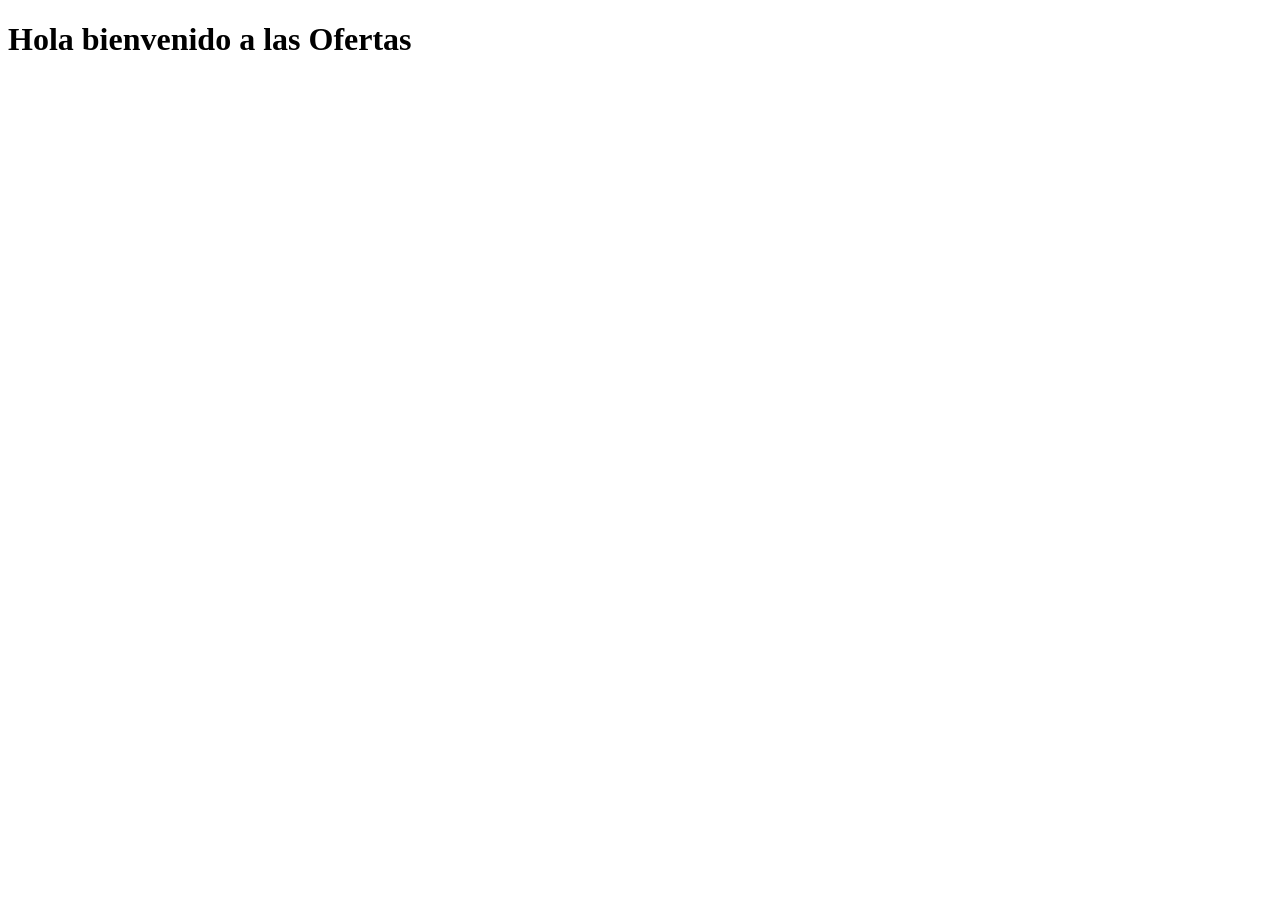
==== ofertas.html @ 45708718 "Es una nueva rama" ====
<!DOCTYPE html>
<html lang="en">
<head>
    <meta charset="UTF-8">
    <meta name="viewport" content="width=device-width, initial-scale=1.0">
    <title>Ofertas</title>
</head>
<body>
    <h1> Hola bienvenido a las Ofertas</h1>
</body>
</html>
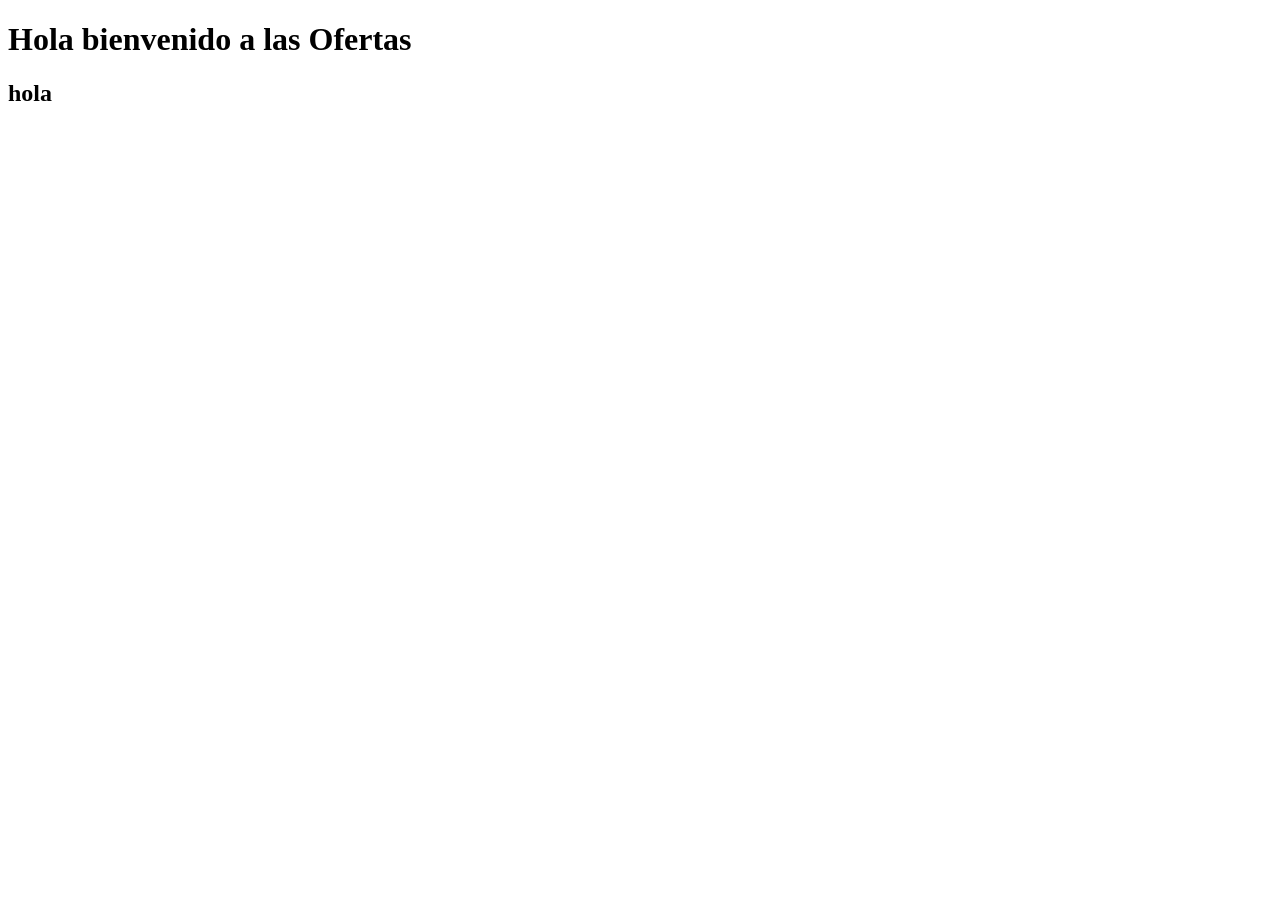
==== commit 5ef20764: "Holis, es una nueva actualización" ====
--- a/ofertas.html
+++ b/ofertas.html
@@ -7,5 +7,6 @@
 </head>
 <body>
     <h1> Hola bienvenido a las Ofertas</h1>
+    <h2>hola</h2>
 </body>
 </html>
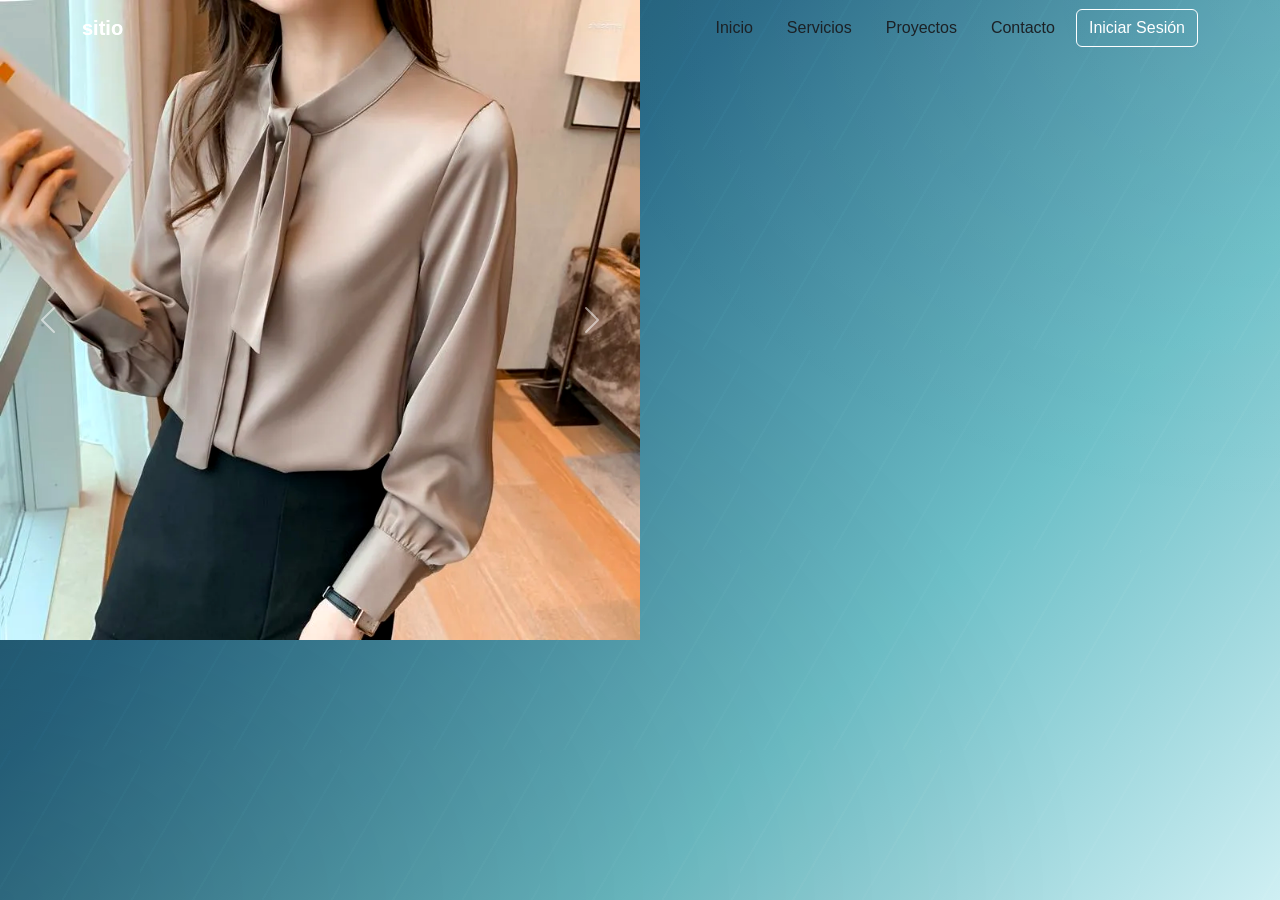
==== commit 7257c68d: "Es una nueva actualización :)" ====
--- a/ofertas.html
+++ b/ofertas.html
@@ -1,12 +1,65 @@
-<!DOCTYPE html>
+<!doctype html>
 <html lang="en">
-<head>
-    <meta charset="UTF-8">
-    <meta name="viewport" content="width=device-width, initial-scale=1.0">
+  <head>
+    <meta charset="utf-8">
+    <meta name="viewport" content="width=device-width, initial-scale=1">
     <title>Ofertas</title>
-</head>
-<body>
-    <h1> Hola bienvenido a las Ofertas</h1>
-    <h2>hola</h2>
+    <link href="https://cdn.jsdelivr.net/npm/bootstrap@5.3.8/dist/css/bootstrap.min.css" rel="stylesheet" integrity="sha384-sRIl4kxILFvY47J16cr9ZwB07vP4J8+LH7qKQnuqkuIAvNWLzeN8tE5YBujZqJLB" crossorigin="anonymous">
+    <link rel="stylesheet" href="styles.css">
+    <style>
+      /* Hace que el carrusel ocupe solo el 25% del alto de la ventana */
+      #carouselExampleAutoplaying {
+        width: 50%; /* 25% del alto del viewport */
+      }
+      #carouselExampleAutoplaying img {
+        object-fit: cover; /* Recorta la imagen sin deformarla */
+        height: 100%;
+      }
+    </style>
+  </head>
+  <body>
+    <nav class="navbar navbar-expand-lg navbar-dark bg-blur fixed-top">
+      <div class="container">
+        <a class="navbar-brand fw-bold" href="#"> sitio</a>
+
+        <button class="navbar-toggler" type="button" data-bs-toggle="collapse" data-bs-target="#navbarNav"
+          aria-controls="navbarNav" aria-expanded="false" aria-label="Toggle navigation">
+          <span class="navbar-toggler-icon"></span>
+        </button>
+
+        <div class="collapse navbar-collapse" id="navbarNav">
+          <ul class="navbar-nav ms-auto align-items-center">
+            <li class="nav-item"><a class="btn btn-nav me-2" href="index.html">Inicio</a></li>
+            <li class="nav-item"><a class="btn btn-nav me-2" href="#">Servicios</a></li>
+            <li class="nav-item"><a class="btn btn-nav me-2" href="#">Proyectos</a></li>
+            <li class="nav-item"><a class="btn btn-nav me-2" href="#">Contacto</a></li>
+            <li class="nav-item"><a class="btn btn-outline-light" href="#">Iniciar Sesión</a></li>
+          </ul>
+        </div>
+      </div>
+    </nav>
+        <script src="https://cdn.jsdelivr.net/npm/bootstrap@5.3.3/dist/js/bootstrap.bundle.min.js"></script>
+
+    <div id="carouselExampleAutoplaying" class="carousel slide" data-bs-ride="carousel">
+  <div class="carousel-inner">
+    <div class="carousel-item active">
+      <img src="imagenes/0bfbd2fc-078e-4e3b-8c40-f2c4dbb95ee1.jpg" class="d-block w-100" alt="img1">
+    </div>
+    <div class="carousel-item">
+      <img src="imagenes/8dab884d7b1276c97751ce369b6579ce7021bd66_original.jpeg" class="d-block w-100" alt="img2">
+    </div>
+    <div class="carousel-item">
+      <img src="imagenes/image.png" class="d-block w-100" alt="img3">
+    </div>
+  </div>
+  <button class="carousel-control-prev" type="button" data-bs-target="#carouselExampleAutoplaying" data-bs-slide="prev">
+    <span class="carousel-control-prev-icon" aria-hidden="true"></span>
+    <span class="visually-hidden">Previous</span>
+  </button>
+  <button class="carousel-control-next" type="button" data-bs-target="#carouselExampleAutoplaying" data-bs-slide="next">
+    <span class="carousel-control-next-icon" aria-hidden="true"></span>
+    <span class="visually-hidden">Next</span>
+  </button>
+</div>    
 </body>
-</html>+</html>
--- a/styles.css
+++ b/styles.css
@@ -0,0 +1,68 @@
+html, body {
+  height: 100%;
+  margin: 0;
+  padding: 0;
+}
+
+body {
+  /* Paleta base (tonos del fondo de referencia) */
+  --azul-oscuro: #0f3b4a;
+  --azul-medio: #2a6b88;
+  --azul-claro: #6ec0c8;
+  --celeste: #cfeff3;
+
+  /* Capas de fondo:
+     textura geométrica simulada
+     degradado de color
+     ruido sutil para textura */
+  background-image:
+    repeating-linear-gradient(
+      120deg,
+      rgba(255, 255, 255, 0.03) 0px,
+      rgba(255, 255, 255, 0.03) 2px,
+      transparent 2px,
+      transparent 60px
+    ),
+    linear-gradient(
+      135deg,
+      var(--azul-oscuro) 0%,
+      var(--azul-medio) 35%,
+      var(--azul-claro) 70%,
+      var(--celeste) 100%
+    ),
+    radial-gradient(circle at 20% 30%, rgba(255,255,255,0.05), transparent 60%),
+    radial-gradient(circle at 80% 70%, rgba(0,0,0,0.1), transparent 70%);
+  
+  background-blend-mode: overlay, normal, soft-light, normal;
+  background-size: 200px 200px, cover, cover, cover;
+  background-attachment: fixed;
+  background-position: center;
+
+  /* Sutil contraste y saturación */
+  filter: contrast(1.05) saturate(1.08);
+  color: #fff;
+  font-family: "Segoe UI", sans-serif;
+}
+
+/* Sombra suave en bordes */
+body::before {
+  content: "";
+  position: fixed;
+  inset: 0;
+  pointer-events: none;
+  background: radial-gradient(ellipse at top right, rgba(255,255,255,0.06), transparent 40%),
+              radial-gradient(ellipse at bottom left, rgba(0,0,0,0.15), transparent 60%);
+  mix-blend-mode: multiply;
+}
+
+/* Estilos de prueba */
+h1, p {
+  text-align: center;
+  text-shadow: 0 2px 4px rgba(0, 0, 0, 0.5);
+  margin-top: 100px;
+
+
+
+
+  
+}
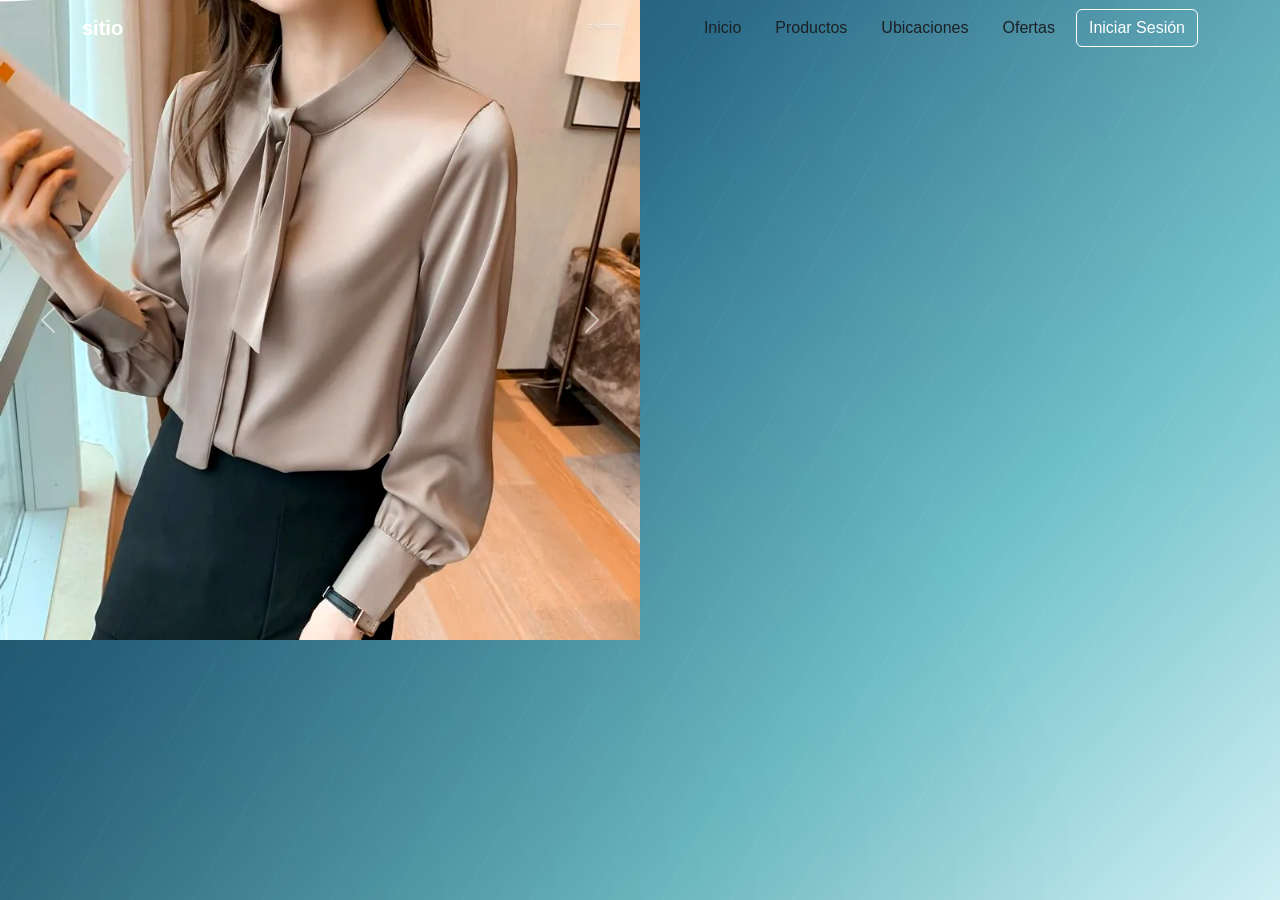
==== commit 9c54cb74: "Nueva actualización" ====
--- a/ofertas.html
+++ b/ofertas.html
@@ -30,9 +30,9 @@
         <div class="collapse navbar-collapse" id="navbarNav">
           <ul class="navbar-nav ms-auto align-items-center">
             <li class="nav-item"><a class="btn btn-nav me-2" href="index.html">Inicio</a></li>
-            <li class="nav-item"><a class="btn btn-nav me-2" href="#">Servicios</a></li>
-            <li class="nav-item"><a class="btn btn-nav me-2" href="#">Proyectos</a></li>
-            <li class="nav-item"><a class="btn btn-nav me-2" href="#">Contacto</a></li>
+            <li class="nav-item"><a class="btn btn-nav me-2" href="productos.html">Productos</a></li>
+            <li class="nav-item"><a class="btn btn-nav me-2" href="ubicaciones.html">Ubicaciones</a></li>
+            <li class="nav-item"><a class="btn btn-nav me-2" href="ofertas.html">Ofertas</a></li>
             <li class="nav-item"><a class="btn btn-outline-light" href="#">Iniciar Sesión</a></li>
           </ul>
         </div>
@@ -60,6 +60,7 @@
     <span class="carousel-control-next-icon" aria-hidden="true"></span>
     <span class="visually-hidden">Next</span>
   </button>
+  
 </div>    
 </body>
 </html>
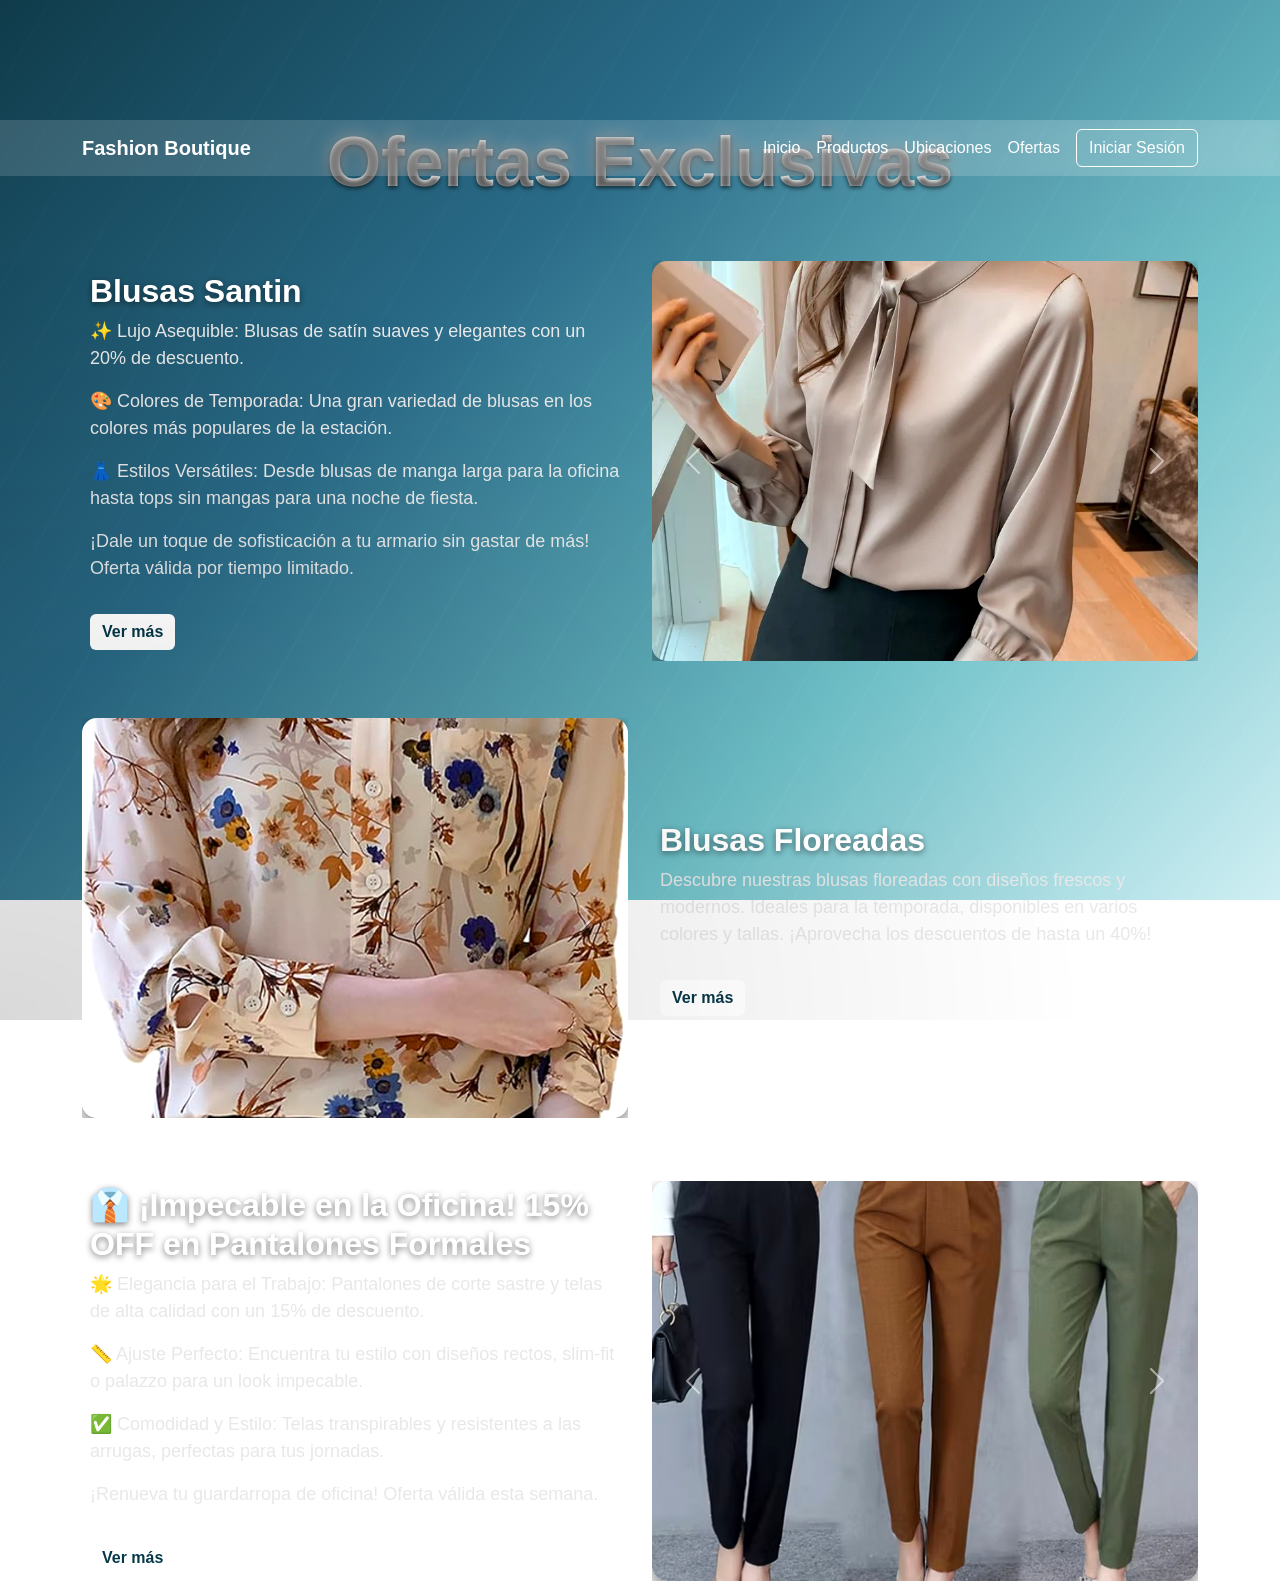
==== commit 6fbf9c85: "Es mi ultima actualización" ====
--- a/ofertas.html
+++ b/ofertas.html
@@ -1,66 +1,265 @@
 <!doctype html>
-<html lang="en">
+<html lang="es">
   <head>
     <meta charset="utf-8">
     <meta name="viewport" content="width=device-width, initial-scale=1">
-    <title>Ofertas</title>
-    <link href="https://cdn.jsdelivr.net/npm/bootstrap@5.3.8/dist/css/bootstrap.min.css" rel="stylesheet" integrity="sha384-sRIl4kxILFvY47J16cr9ZwB07vP4J8+LH7qKQnuqkuIAvNWLzeN8tE5YBujZqJLB" crossorigin="anonymous">
-    <link rel="stylesheet" href="styles.css">
+    <title>Ofertas | Fashion Boutique</title>
+    <link href="https://cdn.jsdelivr.net/npm/bootstrap@5.3.8/dist/css/bootstrap.min.css" rel="stylesheet">
+
     <style>
-      /* Hace que el carrusel ocupe solo el 25% del alto de la ventana */
-      #carouselExampleAutoplaying {
-        width: 50%; /* 25% del alto del viewport */
-      }
-      #carouselExampleAutoplaying img {
-        object-fit: cover; /* Recorta la imagen sin deformarla */
+      html, body {
         height: 100%;
+        margin: 0;
+        padding: 0;
+      }
+
+      /* 🌊 Fondo con degradado, textura y brillo */
+      body {
+        --azul-oscuro: #0f3b4a;
+        --azul-medio: #2a6b88;
+        --azul-claro: #6ec0c8;
+        --celeste: #cfeff3;
+
+        background-image:
+          repeating-linear-gradient(
+            120deg,
+            rgba(255, 255, 255, 0.03) 0px,
+            rgba(255, 255, 255, 0.03) 2px,
+            transparent 2px,
+            transparent 60px
+          ),
+          linear-gradient(
+            135deg,
+            var(--azul-oscuro) 0%,
+            var(--azul-medio) 35%,
+            var(--azul-claro) 70%,
+            var(--celeste) 100%
+          ),
+          radial-gradient(circle at 20% 30%, rgba(255,255,255,0.05), transparent 60%),
+          radial-gradient(circle at 80% 70%, rgba(0,0,0,0.1), transparent 70%);
+
+        background-blend-mode: overlay, normal, soft-light, normal;
+        background-size: 200px 200px, cover, cover, cover;
+        background-attachment: fixed;
+        background-position: center;
+        filter: contrast(1.05) saturate(1.08);
+        color: #fff;
+        font-family: "Segoe UI", sans-serif;
+      }
+
+      body::before {
+        content: "";
+        position: fixed;
+        inset: 0;
+        pointer-events: none;
+        background: radial-gradient(ellipse at top right, rgba(255,255,255,0.06), transparent 40%),
+                    radial-gradient(ellipse at bottom left, rgba(0,0,0,0.15), transparent 60%);
+        mix-blend-mode: multiply;
+      }
+
+      /* Estilos de texto */
+      h1 {
+        font-size: 70px;
+        font-weight: bold;
+        background: linear-gradient(90deg, #e0e0e0, #ffffff);
+        -webkit-background-clip: text;
+        -webkit-text-fill-color: transparent;
+        text-align: center;
+        margin-top: 120px;
+        text-shadow: 0 2px 4px rgba(0,0,0,0.6);
+      }
+
+      h2 {
+        color: #ffffff;
+        font-weight: bold;
+        text-shadow: 0 2px 6px rgba(0,0,0,0.5);
+      }
+
+      p {
+        font-size: 18px;
+        color: #e3e3e3;
+      }
+
+      .carousel img {
+        object-fit: cover;
+        height: 400px;
+        border-radius: 15px;
+        box-shadow: 0 8px 18px rgba(0,0,0,0.5);
+      }
+
+      .desc {
+        display: flex;
+        flex-direction: column;
+        justify-content: center;
+        padding: 20px;
+      }
+
+      .btn-ver {
+        background-color: #ffffff;
+        color: #0f3b4a;
+        border: none;
+        font-weight: bold;
+        transition: 0.3s;
+        width: fit-content;
+      }
+
+      .btn-ver:hover {
+        background-color: #6ec0c8;
+        color: #fff;
+        transform: scale(1.05);
+      }
+
+      nav.navbar {
+        background-color: rgba(255, 255, 255, 0.15) !important;
+        backdrop-filter: blur(8px);
+      }
+
+      .navbar-brand {
+        color: white !important;
+        font-weight: bold;
+      }
+
+      .nav-item a {
+        color: white !important;
       }
     </style>
   </head>
+
   <body>
-    <nav class="navbar navbar-expand-lg navbar-dark bg-blur fixed-top">
+    <!-- Barra de Navegación -->
+    <nav class="navbar navbar-expand-lg fixed-top">
       <div class="container">
-        <a class="navbar-brand fw-bold" href="#"> sitio</a>
-
-        <button class="navbar-toggler" type="button" data-bs-toggle="collapse" data-bs-target="#navbarNav"
-          aria-controls="navbarNav" aria-expanded="false" aria-label="Toggle navigation">
+        <a class="navbar-brand" href="#">Fashion Boutique</a>
+        <button class="navbar-toggler" type="button" data-bs-toggle="collapse" data-bs-target="#navbarNav">
           <span class="navbar-toggler-icon"></span>
         </button>
-
         <div class="collapse navbar-collapse" id="navbarNav">
           <ul class="navbar-nav ms-auto align-items-center">
-            <li class="nav-item"><a class="btn btn-nav me-2" href="index.html">Inicio</a></li>
-            <li class="nav-item"><a class="btn btn-nav me-2" href="productos.html">Productos</a></li>
-            <li class="nav-item"><a class="btn btn-nav me-2" href="ubicaciones.html">Ubicaciones</a></li>
-            <li class="nav-item"><a class="btn btn-nav me-2" href="ofertas.html">Ofertas</a></li>
-            <li class="nav-item"><a class="btn btn-outline-light" href="#">Iniciar Sesión</a></li>
+            <li class="nav-item"><a class="nav-link" href="index.html">Inicio</a></li>
+            <li class="nav-item"><a class="nav-link" href="productos.html">Productos</a></li>
+            <li class="nav-item"><a class="nav-link" href="ubicaciones.html">Ubicaciones</a></li>
+            <li class="nav-item"><a class="nav-link" href="ofertas.html">Ofertas</a></li>
+            <li class="nav-item"><a class="btn btn-outline-light ms-2" href="#">Iniciar Sesión</a></li>
           </ul>
         </div>
       </div>
     </nav>
-        <script src="https://cdn.jsdelivr.net/npm/bootstrap@5.3.3/dist/js/bootstrap.bundle.min.js"></script>
-
-    <div id="carouselExampleAutoplaying" class="carousel slide" data-bs-ride="carousel">
-  <div class="carousel-inner">
-    <div class="carousel-item active">
-      <img src="imagenes/0bfbd2fc-078e-4e3b-8c40-f2c4dbb95ee1.jpg" class="d-block w-100" alt="img1">
-    </div>
-    <div class="carousel-item">
-      <img src="imagenes/8dab884d7b1276c97751ce369b6579ce7021bd66_original.jpeg" class="d-block w-100" alt="img2">
-    </div>
-    <div class="carousel-item">
-      <img src="imagenes/image.png" class="d-block w-100" alt="img3">
+
+    <!--  TÍTULO -->
+    <h1>Ofertas Exclusivas</h1>
+
+    <!--  SECCIÓN 1 -->
+    <div class="container my-5">
+      <div class="row align-items-center">
+        <div class="col-md-6 desc">
+          <h2>Blusas Santin</h2>
+          <p>✨ Lujo Asequible: Blusas de satín suaves y elegantes con un 20% de descuento.</p>
+          <p>🎨 Colores de Temporada: Una gran variedad de blusas en los colores más populares de la estación.</p>
+          <p>👗 Estilos Versátiles: Desde blusas de manga larga para la oficina hasta tops sin mangas para una noche de fiesta.</p>
+          <p>¡Dale un toque de sofisticación a tu armario sin gastar de más! Oferta válida por tiempo limitado.</p>
+          <button class="btn btn-ver mt-3">Ver más</button>
+        </div>
+
+        <div class="col-md-6">
+          <div id="carouselBlusas" class="carousel slide" data-bs-ride="carousel">
+            <div class="carousel-inner">
+              <div class="carousel-item active">
+                <img src="imagenes/0bfbd2fc-078e-4e3b-8c40-f2c4dbb95ee1.jpg" class="d-block w-100" alt="Blusa 1">
+              </div>
+              <div class="carousel-item">
+                <img src="imagenes/8dab884d7b1276c97751ce369b6579ce7021bd66_original.jpeg" class="d-block w-100" alt="Blusa 2">
+              </div>
+              <div class="carousel-item">
+                <img src="imagenes/image.png" class="d-block w-100" alt="Blusa 3">
+              </div>
+            </div>
+            <button class="carousel-control-prev" type="button" data-bs-target="#carouselBlusas" data-bs-slide="prev">
+              <span class="carousel-control-prev-icon"></span>
+            </button>
+            <button class="carousel-control-next" type="button" data-bs-target="#carouselBlusas" data-bs-slide="next">
+              <span class="carousel-control-next-icon"></span>
+            </button>
+          </div>
+        </div>
+      </div>
+    </div>
+
+    <!--  SECCIÓN 2 -->
+    <div class="container my-5">
+      <div class="row align-items-center flex-md-row-reverse">
+        <div class="col-md-6 desc">
+          <h2>Blusas Floreadas</h2>
+           <p>
+            Descubre nuestras blusas floreadas con diseños frescos y modernos.
+            Ideales para la temporada, disponibles en varios colores y tallas.
+            ¡Aprovecha los descuentos de hasta un 40%!
+          </p>
+          <button class="btn btn-ver mt-3">Ver más</button>
+        </div>
+
+        <div class="col-md-6">
+          <div id="carouselVestidos" class="carousel slide" data-bs-ride="carousel">
+            <div class="carousel-inner">
+              <div class="carousel-item active">
+                <img src="imagenes/61qvNj5IPuL._AC_UY1000_.jpg" class="d-block w-100" alt="Vestido 1">
+              </div>
+              <div class="carousel-item">
+                <img src="imagenes/71PRgCHhTvL._AC_SX569_.jpg" class="d-block w-100" alt="Vestido 2">
+              </div>
+              <div class="carousel-item">
+                <img src="imagenes/71qTpwVfLNL._AC_SX569_.jpg" class="d-block w-100" alt="Vestido 3">
+              </div>
+              <div class="carousel-item">
+                <img src="imagenes/81O8lUKhT3L._AC_SX569_.jpg" class="d-block w-100" alt="Vestido 4">
+              </div>
+              <div class="carousel-item">
+                <img src="imagenes/sg-11134201-7rd4s-lwoec4dpm1x095.jpg" class="d-block w-100" alt="Vestido 5">
+              </div>
+            </div>
+            <button class="carousel-control-prev" type="button" data-bs-target="#carouselVestidos" data-bs-slide="prev">
+              <span class="carousel-control-prev-icon"></span>
+            </button>
+            <button class="carousel-control-next" type="button" data-bs-target="#carouselVestidos" data-bs-slide="next">
+              <span class="carousel-control-next-icon"></span>
+            </button>
+          </div>
+        </div>
+      </div>
+    </div>
+
+    <!--  SECCIÓN 3 -->
+    <div class="container my-5">
+  <div class="row align-items-center">
+    <div class="col-md-6 desc">
+      <h2>👔 ¡Impecable en la Oficina! 15% OFF en Pantalones Formales</h2>
+      <p>🌟 Elegancia para el Trabajo: Pantalones de corte sastre y telas de alta calidad con un 15% de descuento.</p>
+      <p>📏 Ajuste Perfecto: Encuentra tu estilo con diseños rectos, slim-fit o palazzo para un look impecable.</p>
+      <p>✅ Comodidad y Estilo: Telas transpirables y resistentes a las arrugas, perfectas para tus jornadas.</p>
+      <p>¡Renueva tu guardarropa de oficina! Oferta válida esta semana.</p>
+      <button class="btn btn-ver mt-3">Ver más</button>
+    </div>
+
+    <div class="col-md-6">
+      <div id="carouselPantalones" class="carousel slide" data-bs-ride="carousel">
+        <div class="carousel-inner">
+          <div class="carousel-item active">
+            <img src="imagenes/Spring-Summer-High-Waist-Straight-Leg-Slacks-Office-Lady-Suit-Pants-Women-Casual-Trousers-Plus-Size-Pants.avif" class="d-block w-100" alt="Pantalón 1">
+          </div>
+          <div class="carousel-item">
+            <img src="imagenes/S4d1798e167ab4c0e8979be8a907a493aO.webp" class="d-block w-100" alt="Pantalón 2">
+          </div>
+        </div>
+        <button class="carousel-control-prev" type="button" data-bs-target="#carouselPantalones" data-bs-slide="prev">
+          <span class="carousel-control-prev-icon"></span>
+        </button>
+        <button class="carousel-control-next" type="button" data-bs-target="#carouselPantalones" data-bs-slide="next">
+          <span class="carousel-control-next-icon"></span>
+        </button>
+      </div>
     </div>
   </div>
-  <button class="carousel-control-prev" type="button" data-bs-target="#carouselExampleAutoplaying" data-bs-slide="prev">
-    <span class="carousel-control-prev-icon" aria-hidden="true"></span>
-    <span class="visually-hidden">Previous</span>
-  </button>
-  <button class="carousel-control-next" type="button" data-bs-target="#carouselExampleAutoplaying" data-bs-slide="next">
-    <span class="carousel-control-next-icon" aria-hidden="true"></span>
-    <span class="visually-hidden">Next</span>
-  </button>
-  
-</div>    
-</body>
+</div>
+
+    <script src="https://cdn.jsdelivr.net/npm/bootstrap@5.3.3/dist/js/bootstrap.bundle.min.js"></script>
+  </body>
 </html>
